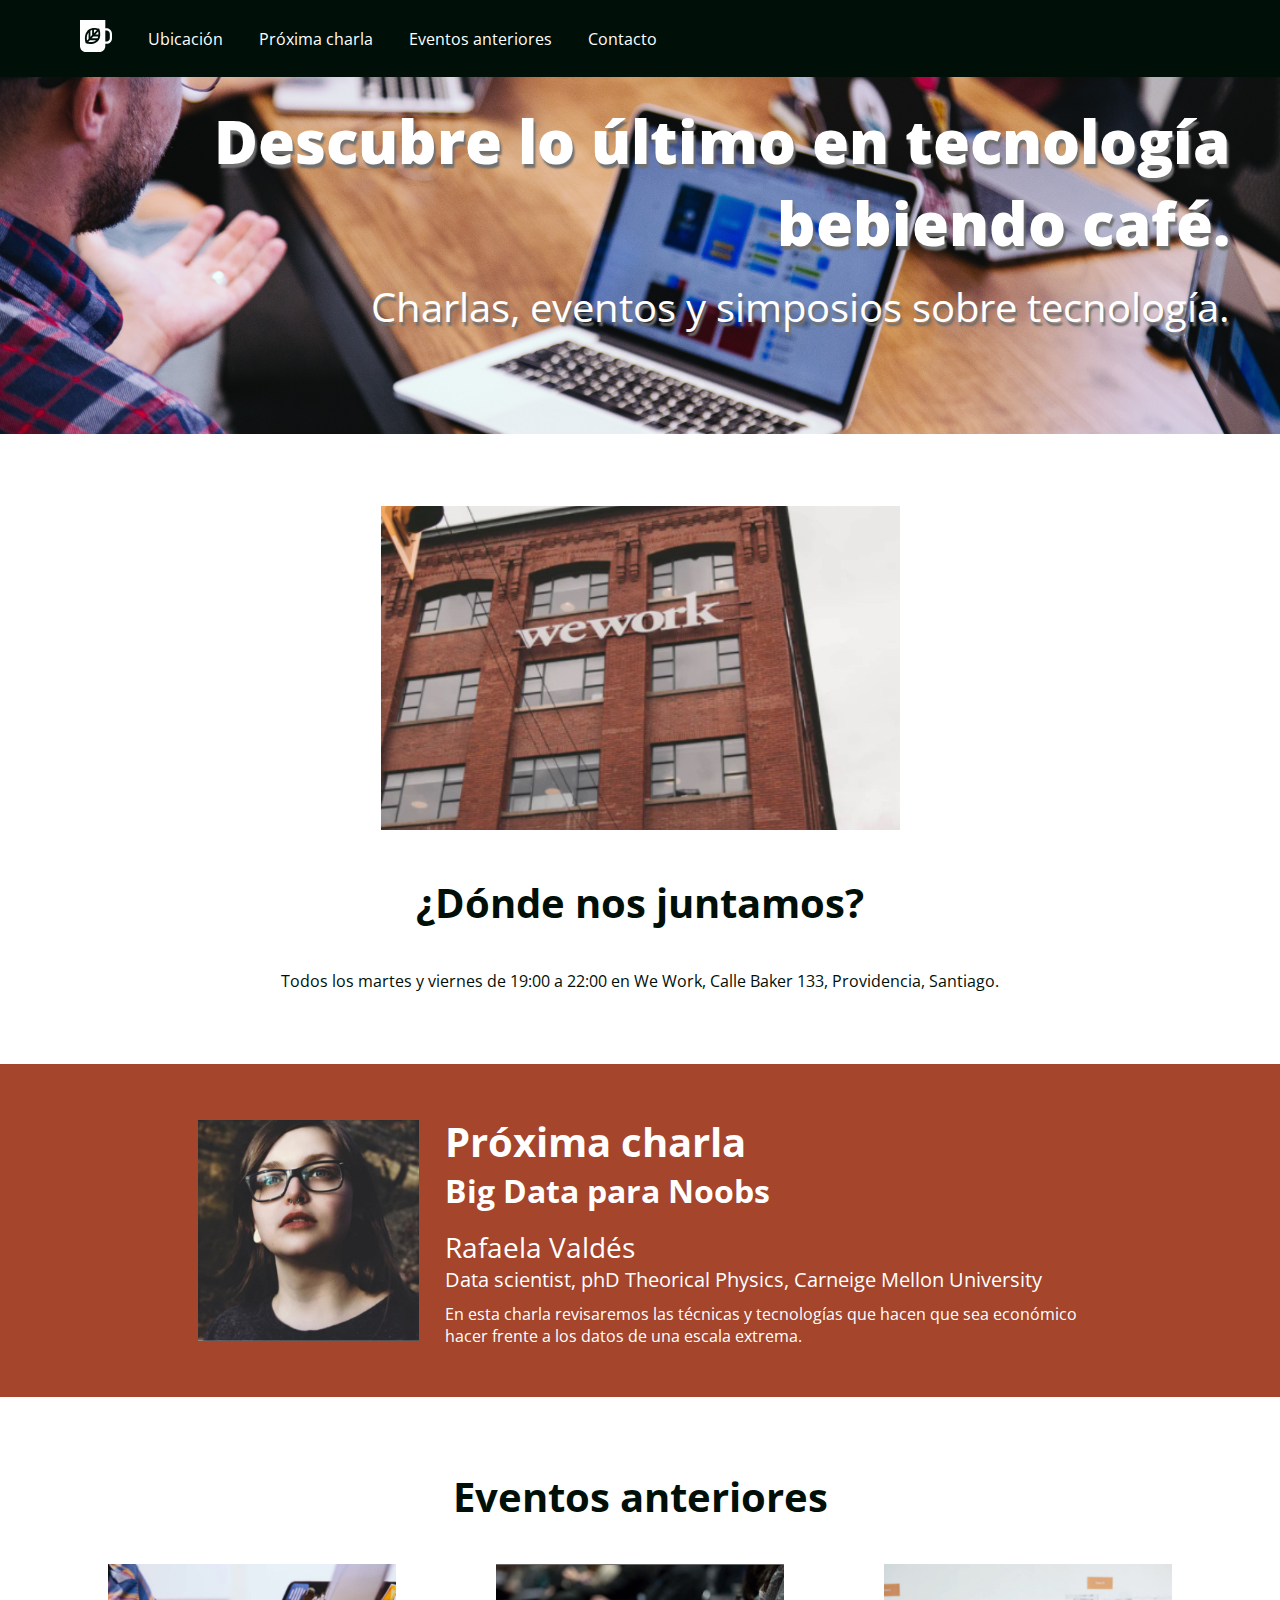
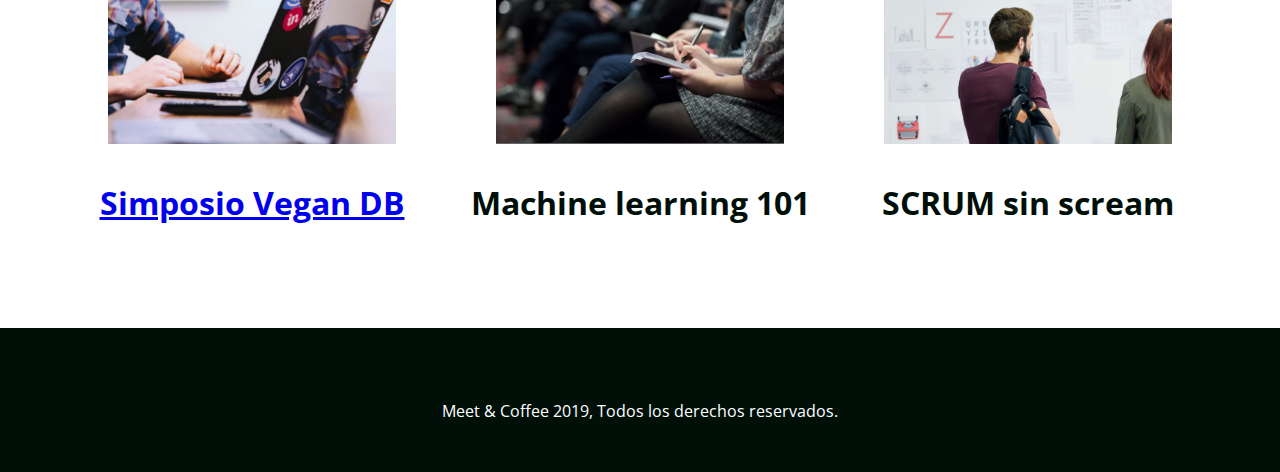
==== index.html @ f1d83422 "first commit meet&coffee" ====
<!DOCTYPE html>
<html lang="es" dir="ltr">

<head>
  <meta charset="utf-8">
  <title>Meet & Coffee</title>
  <link rel="shortcut icon" type="image/png" href="assets/img/favicon.png">
  <meta name="author" content="Darkonnen">
  <meta name="description" content="Prueba de página DL">
  <meta name="keywords" content="coffee, Desafio Latam, Full Stack">
  <link href="https://fonts.googleapis.com/css?family=Open+Sans:400,700,800&display=swap" rel="stylesheet">
  <link rel="stylesheet" href="https://use.fontawesome.com/releases/v5.8.2/css/all.css" integrity="sha384-oS3vJWv+0UjzBfQzYUhtDYW+Pj2yciDJxpsK1OYPAYjqT085Qq/1cq5FLXAZQ7Ay" crossorigin="anonymous">
  <link rel="stylesheet" href="assets/css/style.css">

</head>

<body>
  <nav class="oscuro">
    <ul>
      <li class="icono"><a href="#inicio">
        <svg xmlns="http://www.w3.org/2000/svg" viewBox="0 0 44 44"><path d="M11.8 26l-2.2 2.3c-.5-2.9-.7-7.5 2.2-11.2V26zm-.4 4.1c2.7.5 7.2.7 10.6-2.3h-8.5l-2.1 2.3zm5.3-16.2c-.8.2-1.7.5-2.4.9v8.5l2.4-2.6v-6.8zm2.5-.3v4.6l4-4.2c-1.1-.3-2.5-.5-4-.4zM16 25.2h8.1c.4-.8.7-1.7.9-2.6h-6.6L16 25.2zm28-6.1V25c0 4.3-3.3 7.8-7.4 7.8h-1.8v2.9c0 4.6-3.6 8.3-7.9 8.3h-19C3.6 44 0 40.3 0 35.7V0h34.8v11.4h1.8c4.1 0 7.4 3.5 7.4 7.7zm-16.2.9c.1-2.6-.4-5-.8-6.4-.2-.9-.4-1.4-.4-1.4s-.5-.2-1.4-.4c-1.4-.4-3.6-.9-6.1-.8-.8 0-1.7.1-2.5.3-.8.2-1.6.4-2.4.7-.9.4-1.7.8-2.5 1.5-.6.5-1.1 1-1.6 1.6-4.5 5.4-3.4 12.5-2.6 15.5.2.9.4 1.4.4 1.4s.5.2 1.4.4c2.8.8 9.6 2 14.7-2.7.6-.5 1.1-1.1 1.5-1.7.6-.8 1-1.7 1.4-2.6.3-.8.5-1.7.7-2.6.1-1.1.2-1.9.2-2.8zm13.2-.9c0-2.6-2-4.6-4.4-4.6h-1.8v15.1h1.8c2.4 0 4.4-2.1 4.4-4.6v-5.9zM21 20h4.4c0-1.6-.1-3-.4-4.2L21 20z"/></svg>
      </a></li>
      <li><a href="#ubicacion">Ubicación</a></li>
      <li><a href="#proxima-charla">Próxima charla</a></li>
      <li><a href="#eventos">Eventos anteriores</a></li>
      <li><a href="#contacto">Contacto</a></li>
    </ul>
  </nav>
  <header id="inicio" class="hero-section">
    <h1>Descubre lo último en tecnología bebiendo café.</h1>
    <h2 class="subtitulo">Charlas, eventos y simposios sobre tecnología.</h2>
  </header>

  <section id="ubicacion">
    <img src="assets/img/we-work.jpg" alt="">
    <h2>¿Dónde nos juntamos?</h2>
    <p>Todos los martes y viernes de 19:00 a 22:00 en We Work, Calle Baker 133, Providencia, Santiago.</p>
  </section>

  <section id="proxima-charla" class="sweet-brown">
    <div class="centrado">
      <img src="assets/img/speaker.jpg" alt="speaker" class="charla-speaker">
      <div class="charla-texto">
        <h2>Próxima charla</h2>
        <h3>Big Data para Noobs</h3>
        <h4>Rafaela Valdés</h4>
        <h5>Data scientist, phD Theorical Physics, Carneige Mellon University</h5>
        <p>En esta charla revisaremos las técnicas y tecnologías que hacen que sea económico hacer frente a los datos de una escala extrema.</p>
      </div>
    </div>
  </section>

  <section id="eventos">
    <h2>Eventos anteriores</h2>
    <article class="evento">
      <img src="assets/img/simposio-vegan.jpg" alt="">
      <h3><a href="evento01.html">Simposio Vegan DB</a></h3>
    </article>
    <article class="evento">
      <img src="assets/img/machine-learning.jpg" alt="">
      <h3>Machine learning 101</h3>
    </article>
    <article class="evento">
      <img src="assets/img/scrum-sin-scream.jpg" alt="">
      <h3>SCRUM sin scream</h3>
    </article>
  </section>

  <footer id="contacto" class="oscuro">
    <a href="https://github.com"><i class="fab fa-github-square fa-5x"></i></a>
    <a href="https://twitter.com"><i class="fab fa-twitter-square fa-5x"></i></a>
    <a href="https://cl.linkedin.com"><i class="fab fa-linkedin fa-5x"></i></a>
    <p>Meet & Coffee 2019, Todos los derechos reservados.</p>
  </footer>
</body>

</html>
---- assets/css/style.css ----
body {
  text-align: center;
  color: #000f08;
  margin: 0;
  font-family: "Open Sans", sans-serif;
}

body * {
  margin: 0;
  border: 0;
  padding: 0;
}

h1 {
  font-weight: 800;
  font-size: 3.75em;
  margin-bottom: 0.25em;
}

h2 {
  font-weight: 700;
  font-size: 2.5em;
}

h3 {
  font-size: 2em;
}

h4 {
  font-size: 1.75em;
}

h5 {
  font-size: 1.25em;
}



#ubicacion h2 {
  margin: 1em auto;
}

.sweet-brown h3, .sweet-brown h5 {
  margin-bottom: 0.5em;
}

#eventos h2 {
  margin-bottom: 1em;
}

#eventos h3 {
  margin: 1em auto;
}

.subtitulo, h4, h5 {
  font-weight: 400;
}

.oscuro {
  background-color: #000f08;
  color: #ffffff;

}

.oscuro a {
  color: #ffffff;
  text-decoration: none;
}

.sweet-brown {
  background-color: #a4452c;
  text-align: left;
  color: #ffffff;
  padding: 3.125rem;
  white-space: nowrap;
}

.hero-section {
  text-align: right;
  background-image: url("../img/bg-hero.png");
  background-repeat: no-repeat;
  background-size: cover;
  color: #ffffff;
  text-shadow: 0.125em 0.25em 0.125em #707070;
  padding: 6.25rem 3.125rem;
}

section, footer {
  margin-top: 4.5rem;
}

footer{
  /* display: inline-block; */
  padding: 3.125rem;
}

footer p {
  text-align: center;
}

.charla-speaker, .charla-texto, .evento{
  display: inline-block;
}

.evento {
  width: 30%;
}

.evento img {
  width: 75%;
}

.centrado {
  width: 75%;
  margin: 0 auto;
}

.charla-speaker {
  width: 25%;
  vertical-align: middle;
}

.charla-texto {
  width: 72.5%;
  vertical-align: middle;
  margin-left: 2.5%;
  white-space: normal;
}

  nav {
  text-align: left;
  padding: 1.25rem 4rem;
  position: fixed;
  width: 100vw;

}

nav ul {
  list-style-type: none;
}

nav ul li {
  display: inline-block;
  margin: 0 1em;
  vertical-align: middle;
}

.icono {
  width: 2rem;

}

.icono svg {
  fill: #fff;
}

footer i {
  margin: 0 0.25em 0.5em 0.25em;
}

.nav-evento {
  padding-top: 100px;
}

.box-evento {
  padding: 0 200px;
}

.titulo-evento {
  text-align: left;
  padding-bottom: 30px;
}

.content {
  width: 1085px;
  vertical-align: middle;

}

.content p{
  text-align: left;
}

.content h2{
  text-align: left;
}

.img-evento {
  width: 100%;
}
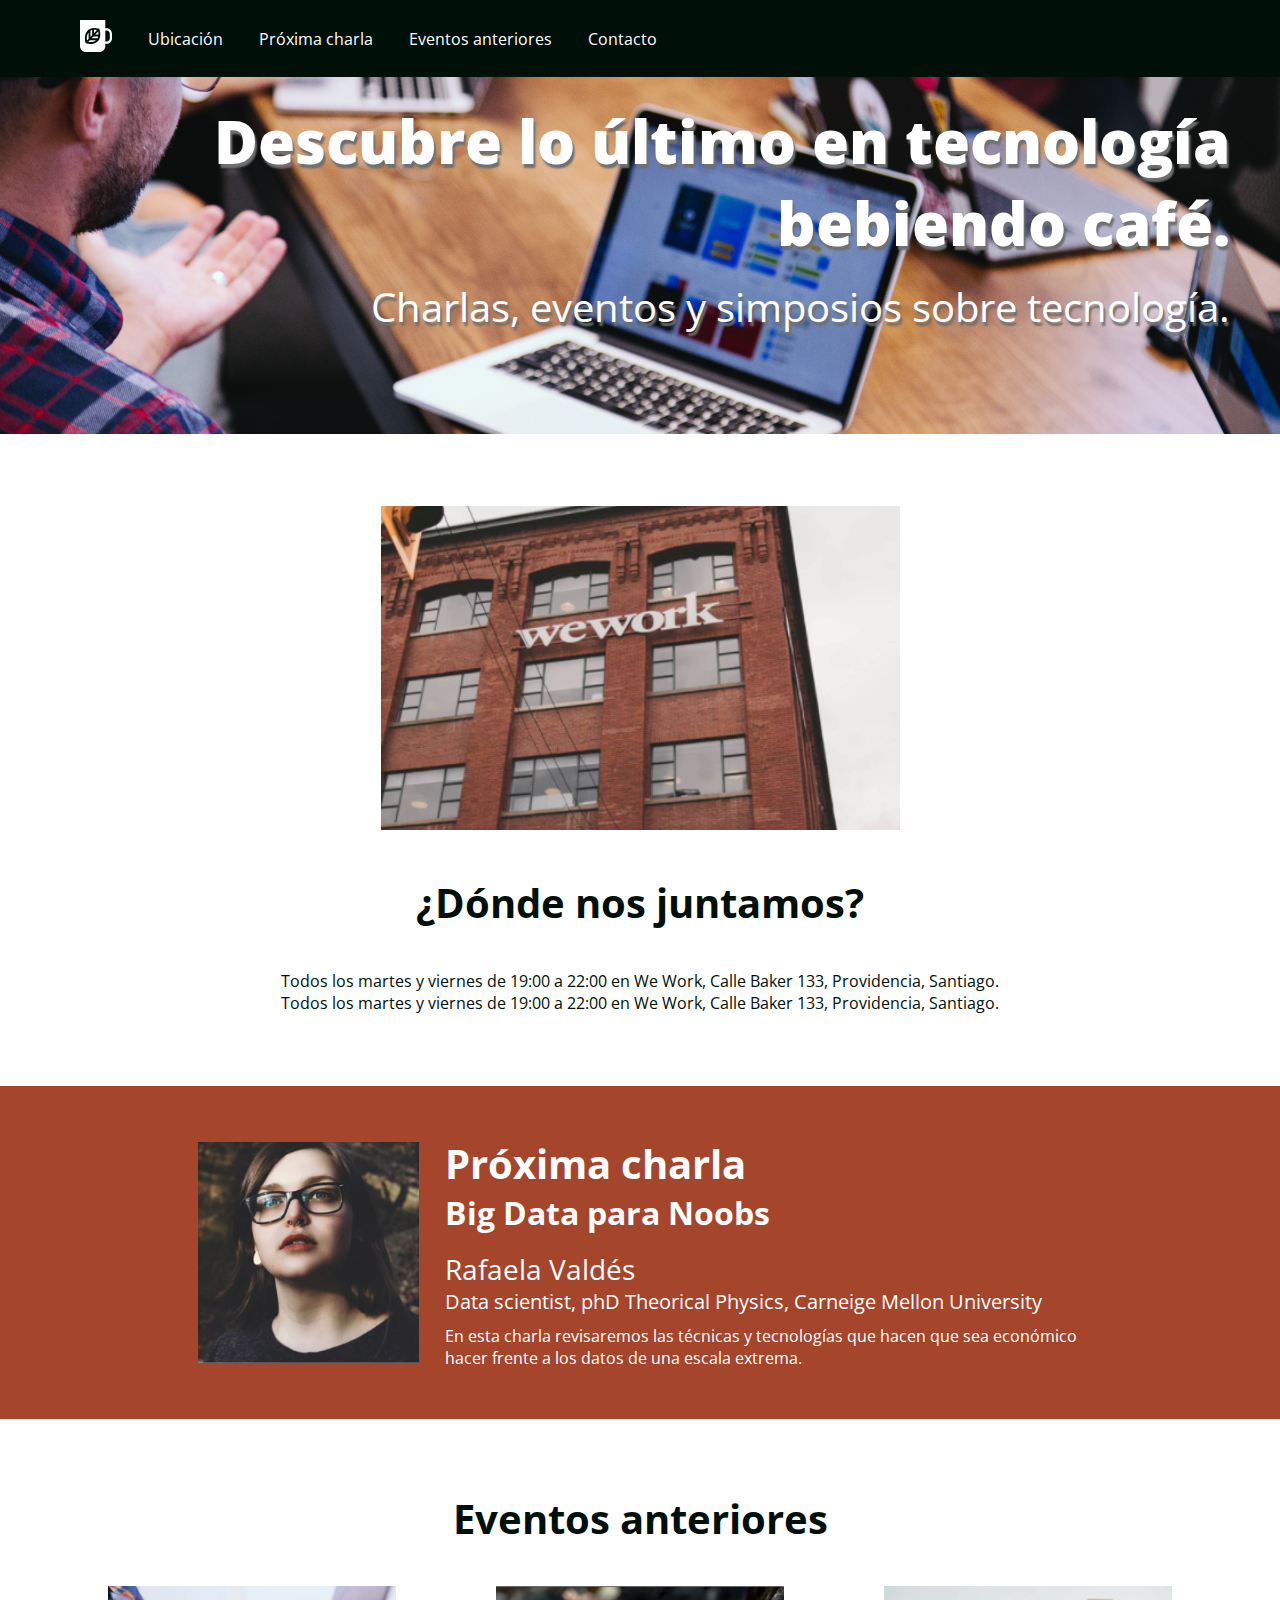
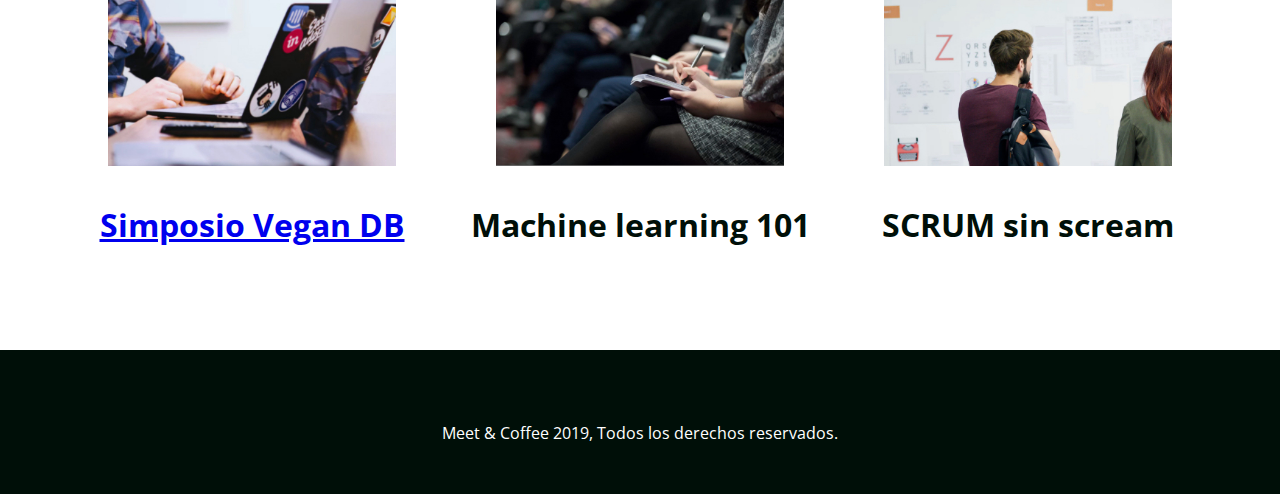
==== commit e61dc724: "added new text to the index of meetcoffee" ====
--- a/index.html
+++ b/index.html
@@ -35,6 +35,8 @@
     <img src="assets/img/we-work.jpg" alt="">
     <h2>¿Dónde nos juntamos?</h2>
     <p>Todos los martes y viernes de 19:00 a 22:00 en We Work, Calle Baker 133, Providencia, Santiago.</p>
+    <p>Todos los martes y viernes de 19:00 a 22:00 en We Work, Calle Baker 133, Providencia, Santiago.</p>
+
   </section>
 
   <section id="proxima-charla" class="sweet-brown">
